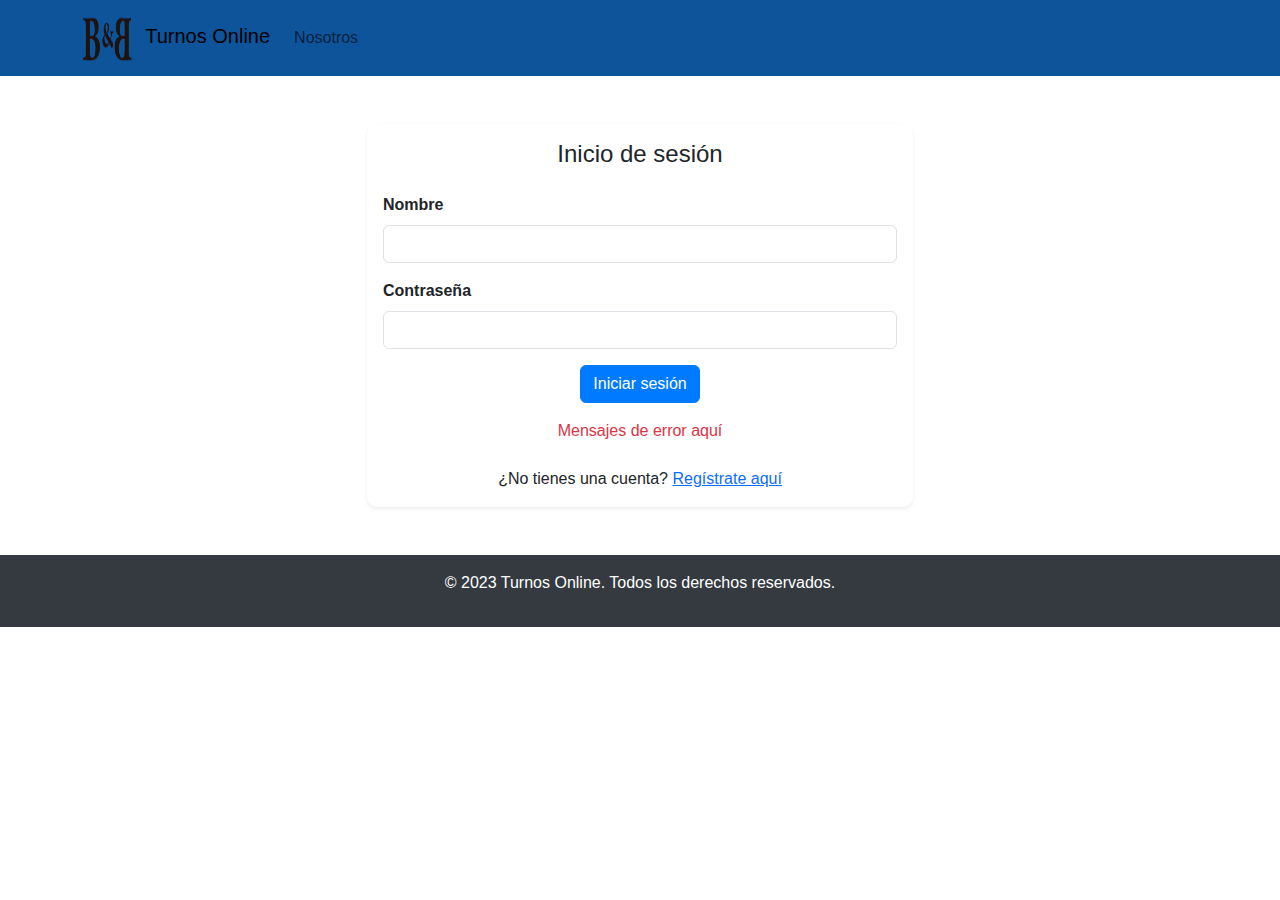
==== index.html @ 15dbe504 "realizando la tercera parte" ====
<!DOCTYPE html> <!--Tipo de documento-->
<html lang="es"> <!--Lenguaje del sitio-->

<head> <!--Parte Privada del sitio-->
  <meta charset="UTF-8"> <!--Leer caract. especiales (ñ,ò,$)-->
  <meta http-equiv="X-UA-Compatible" content="IE=edge">
  <!--compatibilidad con internet explorar - Edge-->

  <meta name="viewport" content="width=device-width, initial-scale=1.0">

  <!-- Adapacion a dispositivos moviles-->
  <title>B&B.odontos</title> <!--Titulo del sitio (lo que ven en la pestaña del navegador)-->

  <!--favicon-->
  <link rel="shortcut icon" href="./multimedia/sin-fondo.png" type="image/x-icon">

  <!--google from-->
  <link rel="preconnect" href="https://fonts.googleapis.com">
  <link rel="preconnect" href="https://fonts.gstatic.com" crossorigin>
  <link href="https://fonts.googleapis.com/css2?family=Quicksand&display=swap" rel="stylesheet">

  <!--Meta Description -->
  <meta name="descripcion"
    content="Centro de Odontología Integral B&B ofrece desde el año 1993 el compromiso y dedicación hacia el paciente, actualización permanente en la formación de sus profesionales, tecnología y equipamiento de última generación, cumpliendo los requerimientos que el avance permanente de la ciencia impone.">

  <!--keywords -->
  <meta name="keywords" content="odontologia,consultorio odontologico,don bosco,b&b,quirofano.">

  <!--Bootstrap -->
  <link rel="stylesheet" href="./css/bootstrap.min.css">
  <link href="https://cdn.jsdelivr.net/npm/bootstrap@5.3.0/dist/css/bootstrap.min.css" rel="stylesheet">

  <!--estilos CSS--->
  <link rel="stylesheet" href="./css/estilos.css">
</head>

<body>
  <header>
    <nav class="navbar navbar-expand-lg">
      <div class="container">
        <a class="navbar-brand">
          <img src=".//multimedia/sin-fondo.png" alt="Logo de la Compañía" width="50" height="50" class="me-2">
          Turnos Online
        </a>
        <button class="navbar-toggler" type="button" data-bs-toggle="collapse" data-bs-target="#navbarNav"
          aria-controls="navbarNav" aria-expanded="false" aria-label="Toggle navigation">
          <span class="navbar-toggler-icon"></span>
        </button>
        <div class="collapse navbar-collapse" id="navbarNav">
          <ul class="navbar-nav ml-auto">
            <li class="nav-item">
              <a class="nav-link" href="./paginas/nosotros.html">Nosotros</a>
            </li>
          </ul>
        </div>
      </div>
    </nav>
  </header>
  <main class="py-5">
    <div class="container">
      <div class="row justify-content-center">
        <div class="col-md-6">
          <div class="card shadow-sm">
            <div class="card-body">
              <h2 class="card-title text-center mb-4">Inicio de sesión</h2>
              <form id="inicio">
                <div class="mb-3">
                  <label for="nombre" class="form-label">Nombre</label>
                  <input type="text" class="form-control" id="nombre" name="nombre">
                </div>
                <div class="mb-3">
                  <label for="password" class="form-label">Contraseña</label>
                  <input type="password" class="form-control" id="password" name="password">
                </div>
                <div class="text-center">
                  <button type="submit" class="btn btn-primary">Iniciar sesión</button>
                </div>
              </form>
              <p class="mt-3 text-danger text-center" id="messages">Mensajes de error aquí</p>
              <div class="text-center mt-4">
                ¿No tienes una cuenta? <a href="./paginas/registrate.html">Regístrate aquí</a>
              </div>
            </div>
          </div>
        </div>
      </div>
    </div>
  </main>



<footer class=" text-white text-center py-3">
  <p>&copy; 2023 Turnos Online. Todos los derechos reservados.</p>
</footer>

<!--codigo de javascrip-->
<script src="./JS/terceraParte.js">defer</script>

<!--scrip js de bootstrap-->
<script src="./JS/bootstrap.min.js"></script>

</body>

</html>
---- css/estilos.css ----
/* Estilos personalizados */

body {
  font-family: Arial, sans-serif;
}

header {
  background-color: #0d549b;
}

.navbar-brand img {
  margin-right: 10px;
}

main {
  padding: 50px 0;
}

.card {
  border: none;
  border-radius: 10px;
  box-shadow: 0 4px 6px rgba(0, 0, 0, 0.1);
}

.card-title {
  font-size: 1.5rem;
  margin-bottom: 1rem;
}

.form-label {
  font-weight: bold;
}

.btn-primary {
  background-color: #007bff;
  border-color: #007bff;
}

.btn-primary:hover {
  background-color: #0056b3;
  border-color: #0056b3;
}

.text-danger {
  color: #dc3545;
}

footer {
  background-color: #343a40;
  color: #fff;
  padding: 15px 0;
}
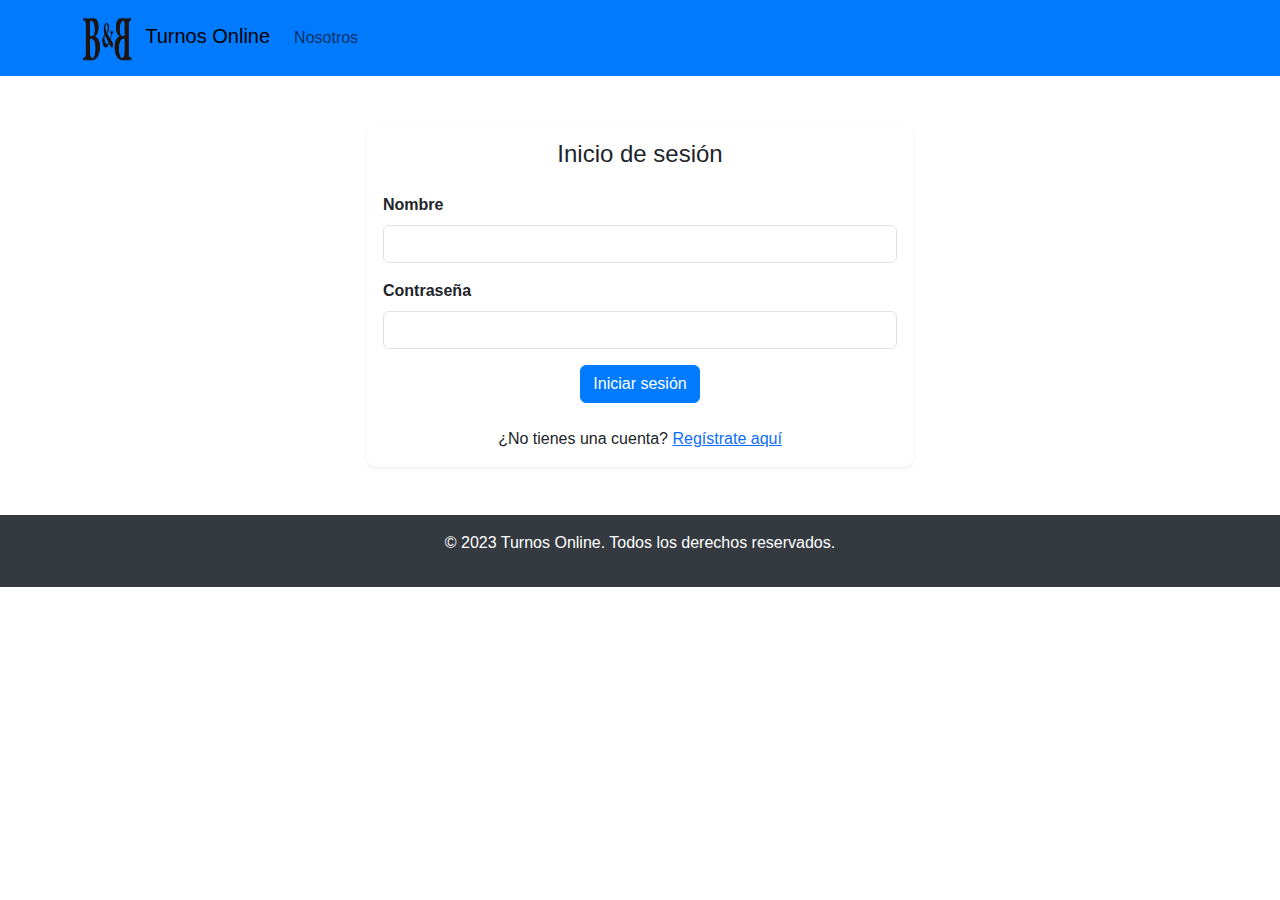
==== commit 7e3615bb: "modificando" ====
--- a/index.html
+++ b/index.html
@@ -33,7 +33,6 @@
   <!--estilos CSS--->
   <link rel="stylesheet" href="./css/estilos.css">
 </head>
-
 <body>
   <header>
     <nav class="navbar navbar-expand-lg">
@@ -76,7 +75,7 @@
                   <button type="submit" class="btn btn-primary">Iniciar sesión</button>
                 </div>
               </form>
-              <p class="mt-3 text-danger text-center" id="messages">Mensajes de error aquí</p>
+              <div id="mensajes" class="mt-3 text-danger text-center"></div>
               <div class="text-center mt-4">
                 ¿No tienes una cuenta? <a href="./paginas/registrate.html">Regístrate aquí</a>
               </div>
@@ -86,15 +85,13 @@
       </div>
     </div>
   </main>
-
-
-
 <footer class=" text-white text-center py-3">
   <p>&copy; 2023 Turnos Online. Todos los derechos reservados.</p>
 </footer>
 
 <!--codigo de javascrip-->
-<script src="./JS/terceraParte.js">defer</script>
+<script src="./JS/usuarios.js"></script>
+<script src="./JS/terceraParte.js"></script>
 
 <!--scrip js de bootstrap-->
 <script src="./JS/bootstrap.min.js"></script>
--- a/css/estilos.css
+++ b/css/estilos.css
@@ -5,7 +5,8 @@
 }
 
 header {
-  background-color: #0d549b;
+  background-color:#007bff;
+
 }
 
 .navbar-brand img {
@@ -19,12 +20,13 @@
 .card {
   border: none;
   border-radius: 10px;
-  box-shadow: 0 4px 6px rgba(0, 0, 0, 0.1);
+  box-shadow: 0 4px 6px rgba(122, 114, 165, 0.1);
 }
 
 .card-title {
   font-size: 1.5rem;
   margin-bottom: 1rem;
+ 
 }
 
 .form-label {
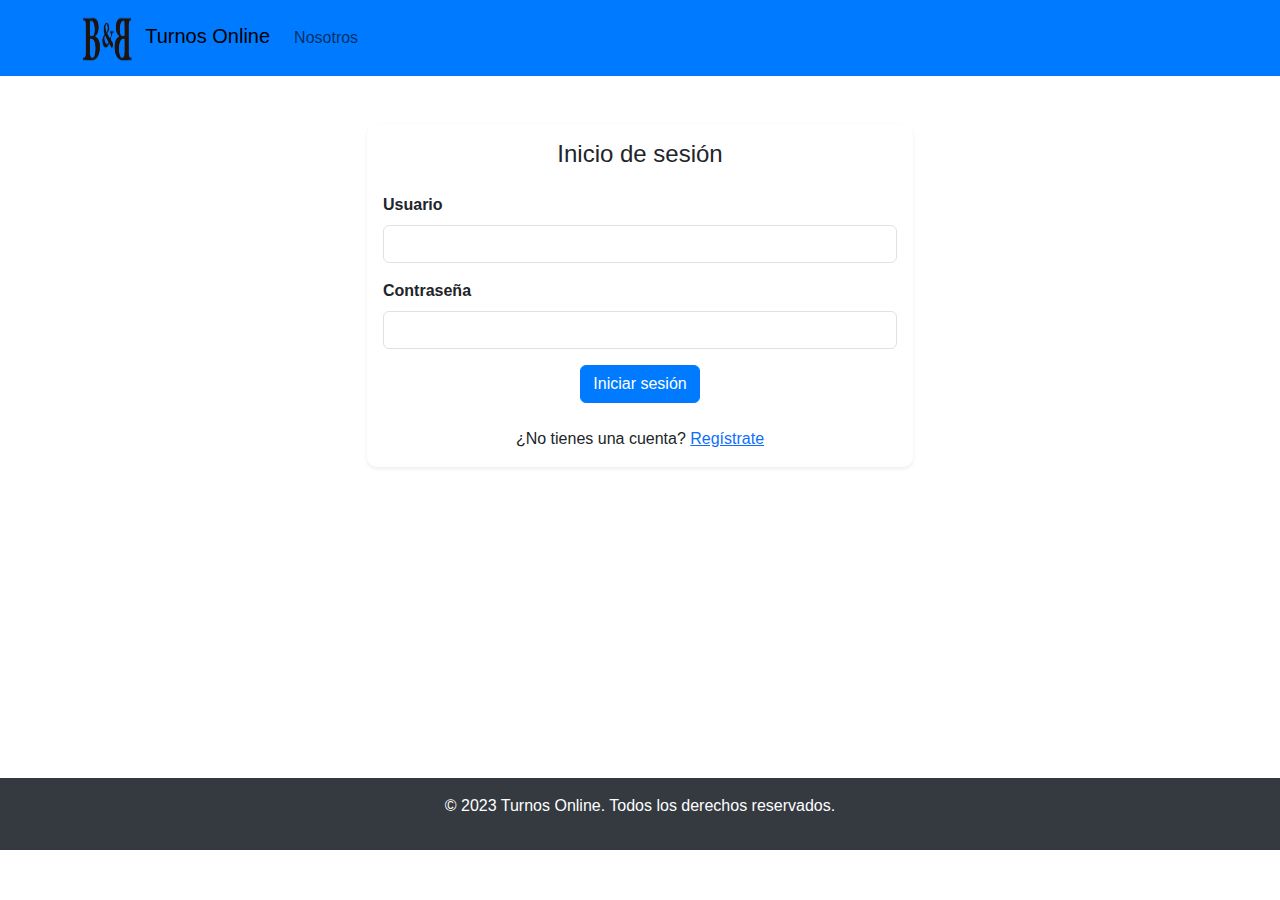
==== commit d0ccf1ab: "realizando la tercera pre-entrega" ====
--- a/index.html
+++ b/index.html
@@ -64,7 +64,7 @@
               <h2 class="card-title text-center mb-4">Inicio de sesión</h2>
               <form id="inicio">
                 <div class="mb-3">
-                  <label for="nombre" class="form-label">Nombre</label>
+                  <label for="nombre" class="form-label">Usuario</label>
                   <input type="text" class="form-control" id="nombre" name="nombre">
                 </div>
                 <div class="mb-3">
@@ -77,7 +77,7 @@
               </form>
               <div id="mensajes" class="mt-3 text-danger text-center"></div>
               <div class="text-center mt-4">
-                ¿No tienes una cuenta? <a href="./paginas/registrate.html">Regístrate aquí</a>
+                ¿No tienes una cuenta? <a href="./paginas/registrate.html">Regístrate</a>
               </div>
             </div>
           </div>
@@ -90,8 +90,8 @@
 </footer>
 
 <!--codigo de javascrip-->
+<script src="./JS/terceraParte.js"></script>
 <script src="./JS/usuarios.js"></script>
-<script src="./JS/terceraParte.js"></script>
 
 <!--scrip js de bootstrap-->
 <script src="./JS/bootstrap.min.js"></script>
--- a/css/estilos.css
+++ b/css/estilos.css
@@ -14,7 +14,7 @@
 }
 
 main {
-  padding: 50px 0;
+  min-height: 78vh
 }
 
 .card {
@@ -50,6 +50,8 @@
 footer {
   background-color: #343a40;
   color: #fff;
-  padding: 15px 0;
+
 }
 
+
+
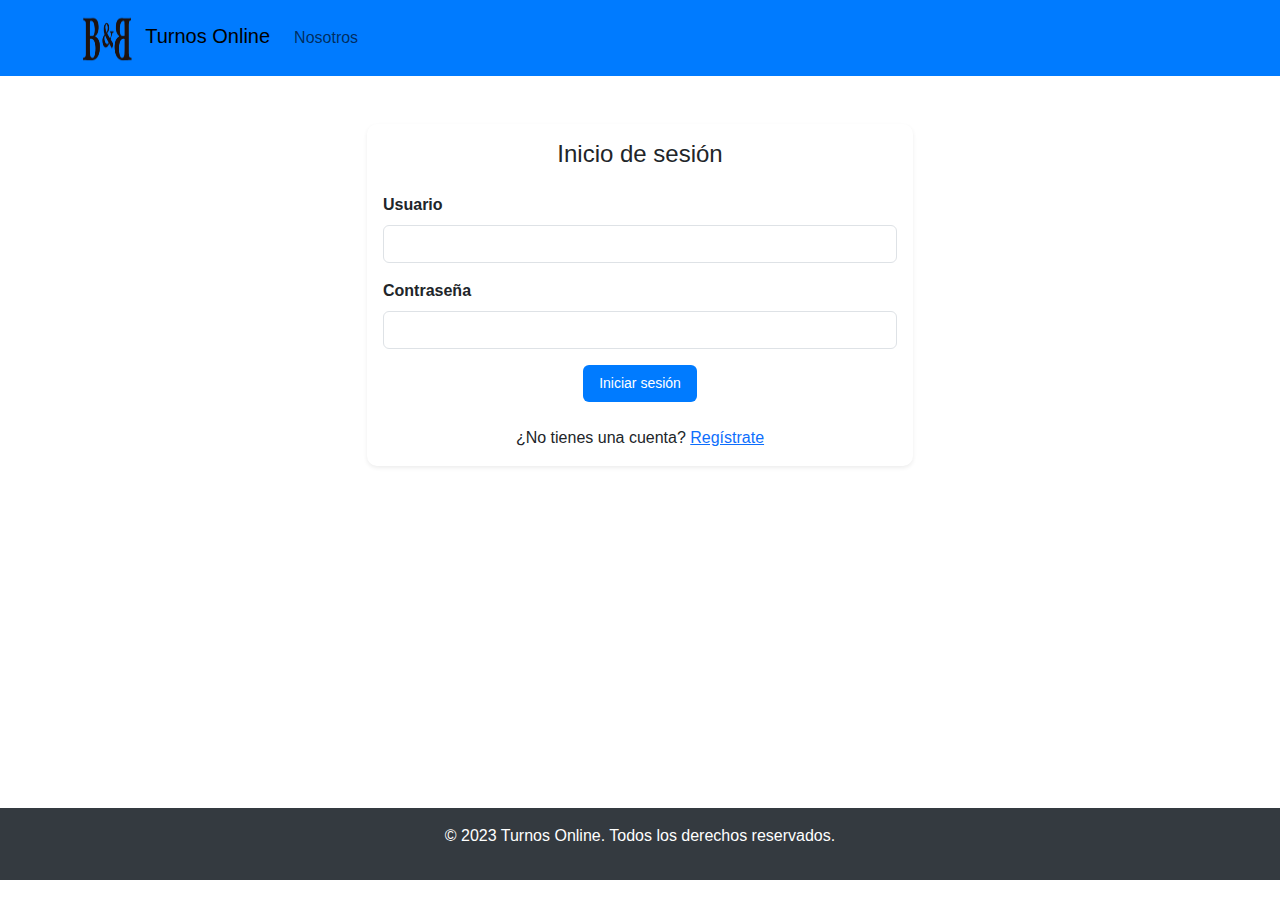
==== commit 76a514ed: "trabajando en el proyecto final" ====
--- a/index.html
+++ b/index.html
@@ -33,6 +33,7 @@
   <!--estilos CSS--->
   <link rel="stylesheet" href="./css/estilos.css">
 </head>
+
 <body>
   <header>
     <nav class="navbar navbar-expand-lg">
@@ -85,16 +86,16 @@
       </div>
     </div>
   </main>
-<footer class=" text-white text-center py-3">
-  <p>&copy; 2023 Turnos Online. Todos los derechos reservados.</p>
-</footer>
+  <footer class=" text-white text-center py-3">
+    <p>&copy; 2023 Turnos Online. Todos los derechos reservados.</p>
+  </footer>
 
-<!--codigo de javascrip-->
-<script src="./JS/terceraParte.js"></script>
-<script src="./JS/usuarios.js"></script>
+  <!--codigo de javascrip-->
+  <script src="./JS/usuarios.js"></script>
+  <script src="./JS/loginUsuario.js"></script>
 
-<!--scrip js de bootstrap-->
-<script src="./JS/bootstrap.min.js"></script>
+  <!--scrip js de bootstrap-->
+  <script src="./JS/bootstrap.min.js"></script>
 
 </body>
 
--- a/css/estilos.css
+++ b/css/estilos.css
@@ -1,11 +1,11 @@
 /* Estilos personalizados */
 
 body {
-  font-family: Arial, sans-serif;
+  font-family: Arial, Helvetica, sans-serif;
 }
 
 header {
-  background-color:#007bff;
+  background-color: #007bff;
 
 }
 
@@ -26,7 +26,7 @@
 .card-title {
   font-size: 1.5rem;
   margin-bottom: 1rem;
- 
+
 }
 
 .form-label {
@@ -47,11 +47,95 @@
   color: #dc3545;
 }
 
-footer {
-  background-color: #343a40;
-  color: #fff;
+/* Estilo general para los profesionales */
+.profesional {
+  background-color: #f5f5f5;
+  border: 1px solid #ccc;
+  padding: 30px;
+  margin: 30px;
+  text-align: center;
+  justify-content: center;
 
 }
 
 
+.reservar-btn {
+  background-color: #007bff;
+  color: white;
+  border: none;
+  padding: 10px 20px;
 
+
+}
+
+.profe {
+  text-align: center;
+  font-size: 40px;
+  font-weight: bolder;
+
+}
+
+/* Estilo para los botones de reserva al pasar el ratón por encima */
+.reservar-btn:hover {
+  background-color: #0056b3;
+  ;
+}
+
+
+
+/* Estilos para el elemento de fecha */
+#fecha {
+  width: 100%;
+  padding: 10px;
+  border: 1px solid #ccc;
+  border-radius: 4px;
+  font-size: 16px;
+}
+
+/* Estilos para el encabezado "Horarios" */
+h3 {
+  color: #333;
+  font-size: 24px;
+}
+
+/* Estilos para la tabla de horarios */
+.table {
+  width: 100%;
+  margin-top: 10px;
+  /* Espacio entre la fecha y la tabla */
+  border-collapse: collapse;
+}
+
+.table th,
+.table td {
+  padding: 8px;
+
+}
+
+.table th {
+  background-color: #f2f2f2;
+  font-weight: bold;
+}
+
+/* Estilos para los botones de horarios */
+.btn-primary {
+  background-color: #007bff;
+  color: #fff;
+  border: none;
+  padding: 8px 16px;
+  font-size: 14px;
+  cursor: pointer;
+
+}
+
+.btn-primary:hover {
+  background-color: #0056b3;
+}
+
+
+footer {
+  background-color: #343a40;
+  color: #fff;
+  margin-top: 30px;
+
+}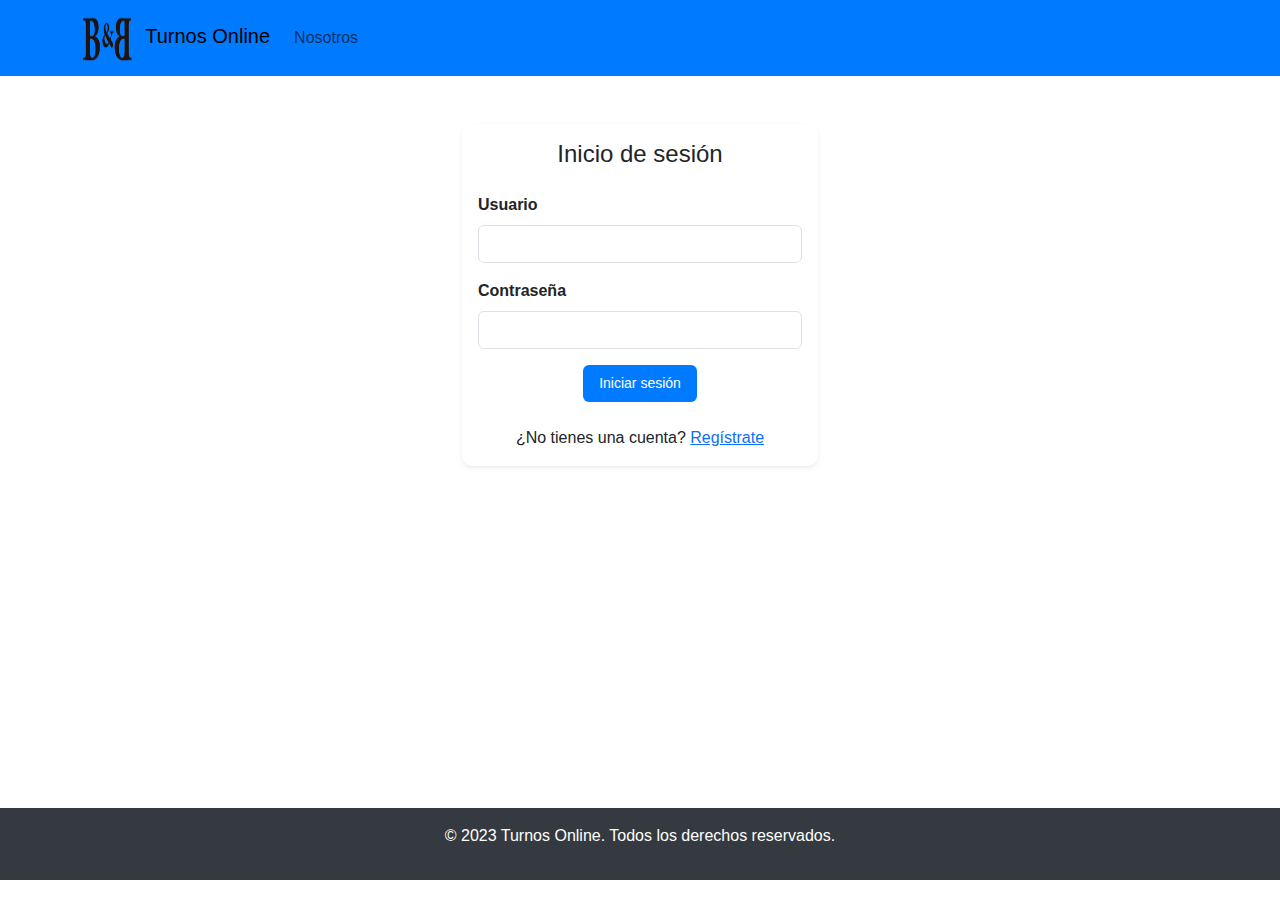
==== commit afe91bd3: "teniendo problemas con el json" ====
--- a/index.html
+++ b/index.html
@@ -59,7 +59,7 @@
   <main class="py-5">
     <div class="container">
       <div class="row justify-content-center">
-        <div class="col-md-6">
+        <div class="col-md-4">
           <div class="card shadow-sm">
             <div class="card-body">
               <h2 class="card-title text-center mb-4">Inicio de sesión</h2>
@@ -91,7 +91,6 @@
   </footer>
 
   <!--codigo de javascrip-->
-  <script src="./JS/usuarios.js"></script>
   <script src="./JS/loginUsuario.js"></script>
 
   <!--scrip js de bootstrap-->
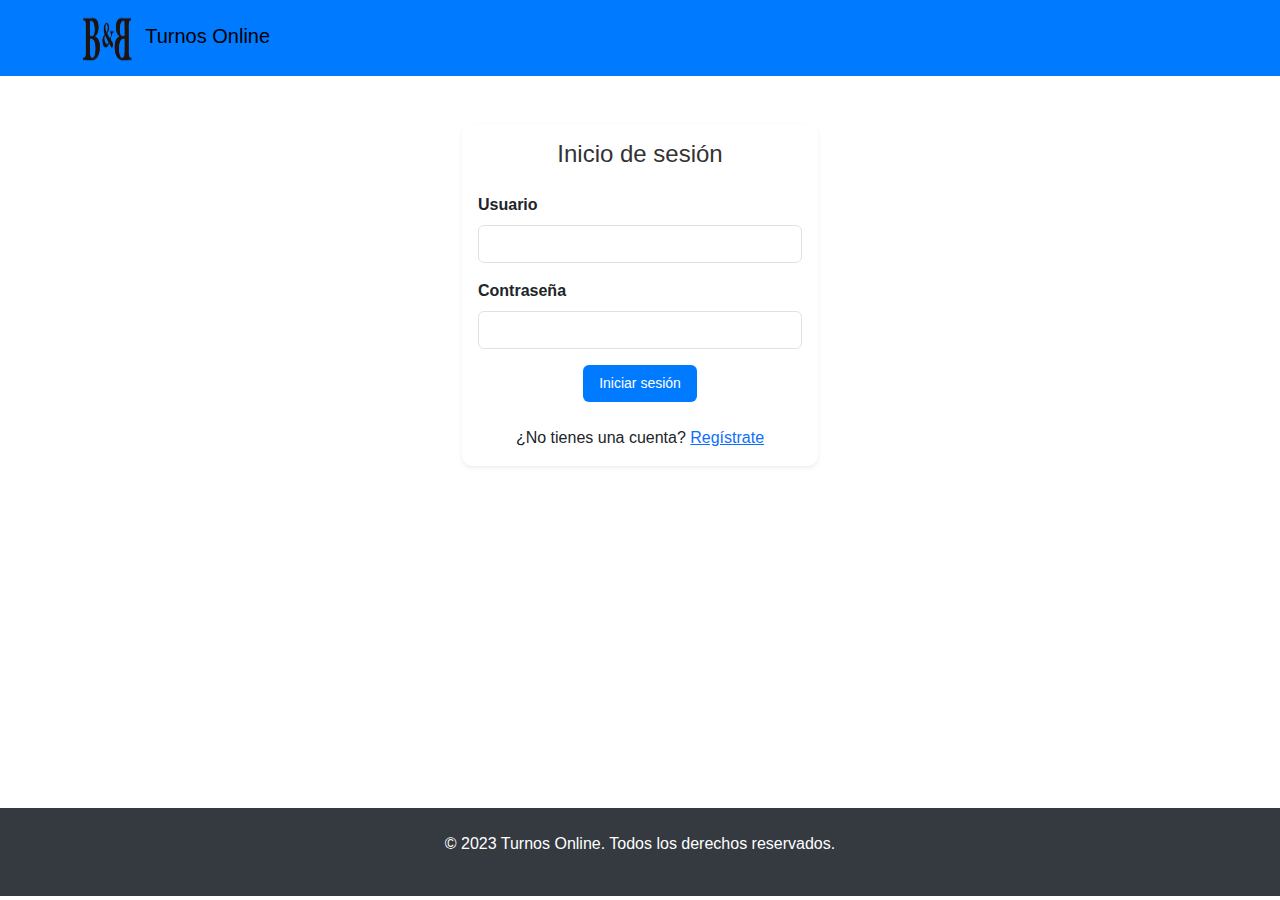
==== commit 50cfadbd: "Entrega del proyecto final" ====
--- a/index.html
+++ b/index.html
@@ -48,8 +48,6 @@
         </button>
         <div class="collapse navbar-collapse" id="navbarNav">
           <ul class="navbar-nav ml-auto">
-            <li class="nav-item">
-              <a class="nav-link" href="./paginas/nosotros.html">Nosotros</a>
             </li>
           </ul>
         </div>
@@ -86,16 +84,16 @@
       </div>
     </div>
   </main>
-  <footer class=" text-white text-center py-3">
+  <footer class=" text-white text-center py-4">
     <p>&copy; 2023 Turnos Online. Todos los derechos reservados.</p>
   </footer>
+
+  <!--scrip js de bootstrap-->
+  <script src="./JS/lib/bootstrap/bootstrap.min.js"></script>
 
   <!--codigo de javascrip-->
   <script src="./JS/loginUsuario.js"></script>
 
-  <!--scrip js de bootstrap-->
-  <script src="./JS/bootstrap.min.js"></script>
-
 </body>
 
 </html>--- a/css/estilos.css
+++ b/css/estilos.css
@@ -1,9 +1,8 @@
-/* Estilos personalizados */
-
 body {
   font-family: Arial, Helvetica, sans-serif;
 }
 
+/* Header */
 header {
   background-color: #007bff;
 
@@ -13,6 +12,7 @@
   margin-right: 10px;
 }
 
+/* Main*/
 main {
   min-height: 78vh
 }
@@ -43,79 +43,78 @@
   border-color: #0056b3;
 }
 
-.text-danger {
-  color: #dc3545;
+.card-title.text-center.mb-4 {
+  font-size: 24px;
+  color: #333;
+  text-align: center;
+  margin-bottom: 20px;
+
 }
 
-/* Estilo general para los profesionales */
+.small-heading {
+  font-size: 22px;
+  font-weight: bold;
+
+}
+
+/* Boton Cerrar Sesion */
+.text-danger {
+  color: #eb081f;
+}
+
+
 .profesional {
   background-color: #f5f5f5;
-  border: 1px solid #ccc;
-  padding: 30px;
-  margin: 30px;
+  padding: 20px;
+  margin: 20px;
   text-align: center;
-  justify-content: center;
+  border: 2px solid #007bff;
+  border-radius: 10px;
+  box-shadow: 0px 0px 10px rgba(0, 0, 0, 0.1);
+
+}
+
+.reservar-btn {
+  display: inline-block;
+  padding: 10px 10px;
+  background-color: #007bff;
+  color: #fff;
+  text-decoration: none;
+  border: none;
+  border-radius: 5px;
+
+}
+
+.reservar-btn:hover {
+  background-color: #0056b3;
+  color: #fff;
 
 }
 
 
-.reservar-btn {
-  background-color: #007bff;
-  color: white;
-  border: none;
-  padding: 10px 20px;
-
+.profe {
+  font-size: 40px;
+  padding-top: 40px;
+  color: #333;
+  font-weight: bold;
+  text-align: center;
+  margin-bottom: 40px;
+  text-align: center;
 
 }
 
-.profe {
-  text-align: center;
-  font-size: 40px;
-  font-weight: bolder;
+.card {
+  max-width: 500px;
+
+  margin: 0 auto;
 
 }
 
-/* Estilo para los botones de reserva al pasar el ratón por encima */
-.reservar-btn:hover {
-  background-color: #0056b3;
-  ;
-}
-
-
-
-/* Estilos para el elemento de fecha */
-#fecha {
+.form-control {
   width: 100%;
-  padding: 10px;
-  border: 1px solid #ccc;
-  border-radius: 4px;
-  font-size: 16px;
-}
-
-/* Estilos para el encabezado "Horarios" */
-h3 {
-  color: #333;
-  font-size: 24px;
-}
-
-/* Estilos para la tabla de horarios */
-.table {
-  width: 100%;
-  margin-top: 10px;
-  /* Espacio entre la fecha y la tabla */
-  border-collapse: collapse;
-}
-
-.table th,
-.table td {
-  padding: 8px;
 
 }
 
-.table th {
-  background-color: #f2f2f2;
-  font-weight: bold;
-}
 
 /* Estilos para los botones de horarios */
 .btn-primary {
@@ -128,11 +127,23 @@
 
 }
 
-.btn-primary:hover {
-  background-color: #0056b3;
+
+
+/* Estilos para los estados "Disponible" */
+.disponible {
+  color: green;
+  font-weight: bold;
+
 }
 
+/* Estilos para los estados "No disponible" */
+.no-disponible {
+  color: red;
+  font-weight: bold;
 
+}
+
+/* Footer */
 footer {
   background-color: #343a40;
   color: #fff;
